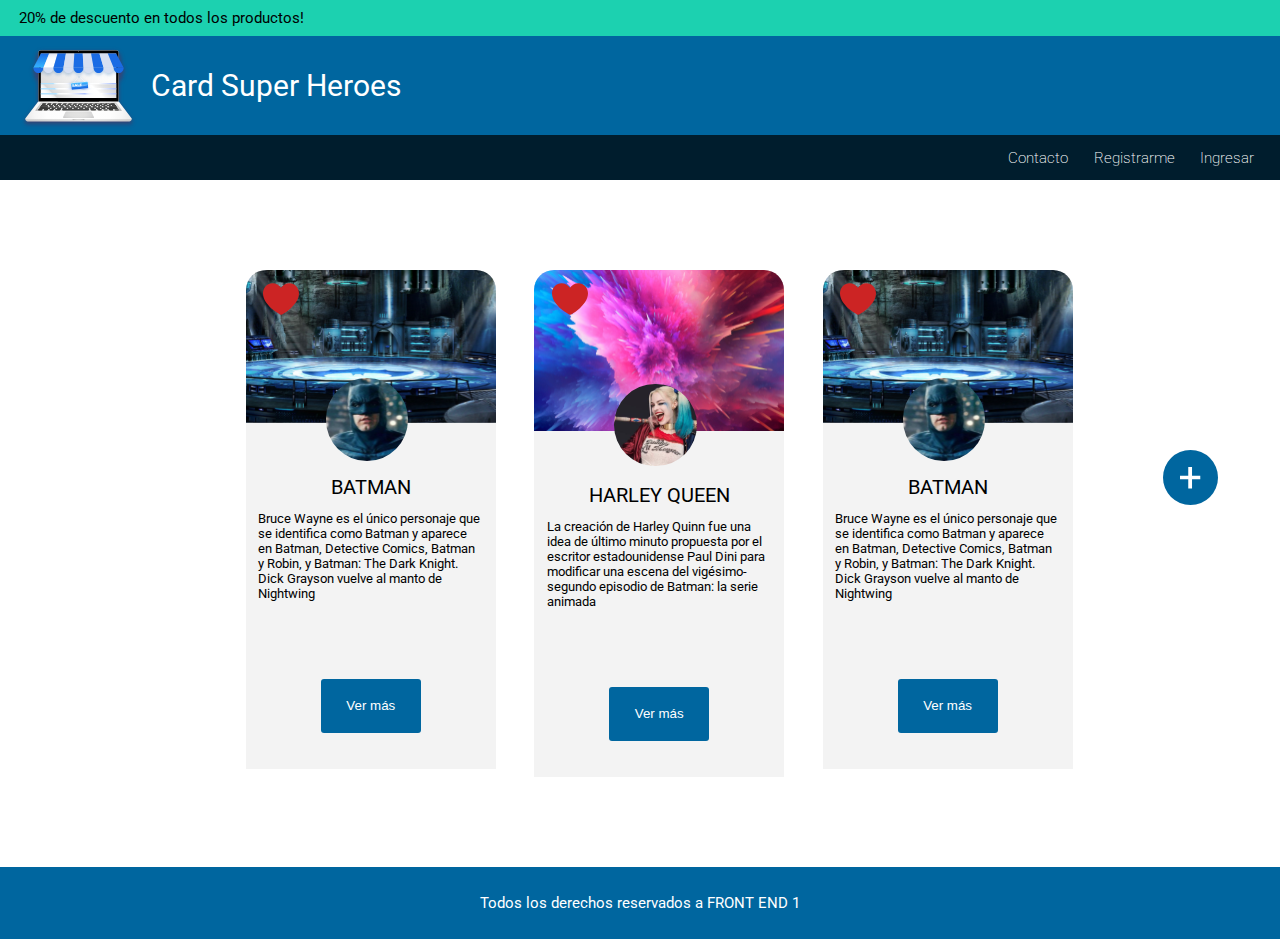
==== Formulario2/index.html @ db3ede98 "Añadiendo el trabajo de Estilos II" ====
<!DOCTYPE html>
<html lang="en">
    <head>
        <meta charset="UTF-8" />
        <meta name="viewport" content="width=device-width, initial-scale=1.0" />
        <link rel="preconnect" href="https://fonts.googleapis.com" />
        <link rel="preconnect" href="https://fonts.gstatic.com" crossorigin />
        <link
            href="https://fonts.googleapis.com/css2?family=Roboto:wght@100;300;400;700&display=swap"
            rel="stylesheet"
        />
        <link rel="stylesheet" href="./css/styles.css" />
        <title>Document</title>
    </head>
    <body>
        <header>
            <p>20% de descuento en todos los productos!</p>
            <div class="title">
                <img src="./img/icon-store.svg">
                <h1>Card Super Heroes</h1>
            </div>
            <nav class="nav-bar">
                <ul>
                    <li>Contacto</li>
                    <li>Registrarme</li>
                    <li>Ingresar</li>
                </ul>
            </nav>
        </header>
        <main>
            <section class="card-container">
                <figure class="images-container">
                    <img class="bg-batman" src="./img/bg-batman.svg" />
                    <img class="batman-picture" src="./img/avatar-batman.svg" />
                    <img class="heart-icon" src="./img/icon-heart.svg" />
                </figure>

                <article class="hero-details">
                    <h2>batman</h2>
                    <p>
                        Bruce Wayne es el único personaje que se identifica como
                        Batman y aparece en Batman, Detective Comics, Batman y
                        Robin, y Batman: The Dark Knight. Dick Grayson vuelve al
                        manto de Nightwing
                    </p>
                    <div class="button-container">
                        <button>Ver más</button>
                    </div>
                </article>
            </section>

            <section class="card-container">
                <figure class="images-container">
                    <img class="bg-batman" src="./img/bg-harley-queen.svg" />
                    <img
                        class="batman-picture"
                        src="./img/avatar-harley-queen.svg"
                    />
                    <img class="heart-icon" src="./img/icon-heart.svg" />
                </figure>

                <article class="hero-details">
                    <h2>harley queen</h2>
                    <p>
                        La creación de Harley Quinn fue una idea de último
                        minuto propuesta por el escritor estadounidense Paul
                        Dini para modificar una escena del vigésimo-segundo
                        episodio de Batman: la serie animada
                    </p>
                    <div class="button-container">
                        <button>Ver más</button>
                    </div>
                </article>
            </section>

            <section class="card-container">
                <figure class="images-container">
                    <img class="bg-batman" src="./img/bg-batman.svg" />
                    <img class="batman-picture" src="./img/avatar-batman.svg" />
                    <img class="heart-icon" src="./img/icon-heart.svg" />
                </figure>

                <article class="hero-details">
                    <h2>batman</h2>
                    <p>
                        Bruce Wayne es el único personaje que se identifica como
                        Batman y aparece en Batman, Detective Comics, Batman y
                        Robin, y Batman: The Dark Knight. Dick Grayson vuelve al
                        manto de Nightwing
                    </p>
                    <div class="button-container">
                        <button>Ver más</button>
                    </div>
                </article>
            </section>

            <div class="button-add-container">
                <button>
                    <a href="./view/addProcess.html">
                        <img src="./img/button.svg">
                    </a>
                </button>
            </div>
        </main>
        <footer>
            <p>Todos los derechos reservados a FRONT END 1</p>
        </footer>
    </body>
</html>
---- Formulario2/css/styles.css ----
* {
    margin: 0;
    padding: 0;
    box-sizing: border-box;
}

:root {
    --blue: #00669f;
    --white: #ffffff;
    --gris: #f3f3f3;
    --green: #1CD1B0;
    --dark-green: #001D2D;
}

html {
    font-size: 62.5%;
    font-family: 'Roboto', sans-serif;
}

body {
    width: 100vw;
}

header {
    height: 25vh;
}

header p {
    background-color: var(--green);
    height: 4vh;
    display: flex;
    align-items: center;
    font-size: 1.5rem;
    padding-left: 1.5%;
}

header .title {
    background-color: var(--blue);
    height: 11vh;
    display: flex;
    align-items: center;
    padding-left: 1.5%;
}

header h1 {
    font-weight: 400;
    color: var(--white);
    font-size: 3rem;
}

header img {
    height: 90%;
    margin-right: 1%;
}

header .nav-bar {
    background-color: var(--dark-green);
    height: 5vh;
    color: var(--white);
}

header .nav-bar ul {
    display: flex;
    justify-content: flex-end;
    list-style: none;
    height: 100%;
    align-items: center;
}

header .nav-bar ul li {
    margin-right: 2%;
    font-size: 1.5rem;
    font-weight: 200;
}

main {
    width: 100vw;
    display: flex;
    flex-wrap: wrap;
    justify-content: center;
}

main .card-container {
    width: 250px;
    height: 77%;
    background-color: var(--gris);
    border-radius: 2rem 2rem 0 0;
    margin-top: 5vh;
    margin-left: 3%;
}

main .card-container .images-container {
    position: relative;
    width: 100%;
}

main .card-container .images-container .bg-batman {
    width: 100%;
    border-radius: 2rem 2rem 0 0;
}

main .card-container .images-container .batman-picture {
    position: absolute;
    z-index: 1;
    width: 33%;
    right: 35%;
    top: 70%;
    border-radius: 50%;
}

main .card-container .images-container .heart-icon {
    position: absolute;
    top: 7%;
    left: 7%;
    height: 4vh;
}

main .card-container .hero-details {
    padding-top: 20%;
    display: flex;
    flex-direction: column;
    align-items: center;
}

main .card-container .hero-details h2 {
    font-size: 2rem;
    font-weight: 400;
    text-align: center;
    text-transform: uppercase;
}

main .card-container .hero-details p {
    height: 20vh;
    font-size: 1.3rem;
    padding: 5%;
}

main .card-container .hero-details .button-container {
    height: 10vh;
    display: flex;
    width: 100%;
    display: flex;
    justify-content: center;
}

main .card-container .hero-details .button-container button {
    height: 60%;
    width: 40%;
    background-color: var(--blue);
    color: var(--white);
    border: none;
    border-radius: 0.3rem;
}

main .button-add-container {
    position:relative
}

main .button-add-container button {
    height: 55px;
    width: 55px;
    border-radius: 50%;
    border: none;
    position: absolute;
    top: 25vh;
    left: 10vh;
}

main .button-add-container button a img {
    height: 55px;
    width: 55px;
}

footer {
    height:8vh;
    background-color: var(--blue);
    margin-top: 10vh;
    position: relative;
}

footer p {
    height: 100%;
    color: var(--white);
    font-size: 1.5rem;
    display: flex;
    align-items: center;
    justify-content: center;
}

@media (max-width: 768px) {
    main .card-container .images-container .heart-icon {
        height: 3vh;
    }

    main .card-container .hero-details p {
        height: 100%;
    }

    main .card-container .hero-details .button-container {
        height: 8vh;
        align-items: center;
    }
}

@media (max-width: 480px) {
    header p {
        padding-left: 5%;
    }

    header h1 {
        padding-left: 5%;
    }

    main .card-container .hero-details .button-container {
        height: 12vh;
    }

    main .card-container .hero-details .button-container button {
        height: 50%;
    }

    footer p {
        font-size: 1rem;
        font-weight: 200;
    }
}
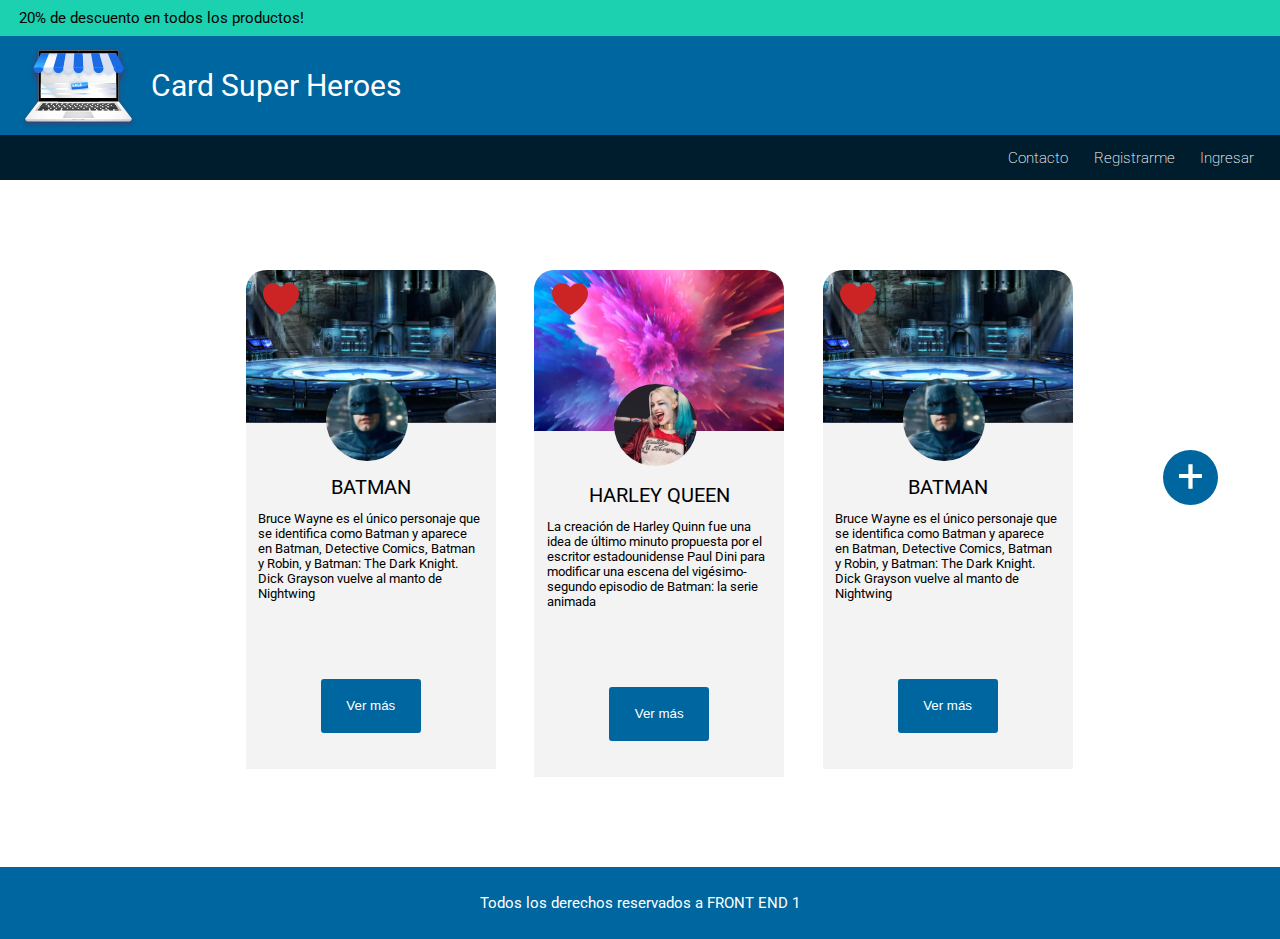
==== commit 9d75d019: "Añadiendo mejoras con pseudoclases" ====
--- a/Formulario2/index.html
+++ b/Formulario2/index.html
@@ -97,7 +97,7 @@
             <div class="button-add-container">
                 <button>
                     <a href="./view/addProcess.html">
-                        <img src="./img/button.svg">
+                        <img src="./img/icon-cross.svg">
                     </a>
                 </button>
             </div>
--- a/Formulario2/css/styles.css
+++ b/Formulario2/css/styles.css
@@ -164,11 +164,16 @@
     position: absolute;
     top: 25vh;
     left: 10vh;
+    background-color: var(--blue);
+}
+
+main .button-add-container button:hover {
+    background-color: var(--dark-green);
 }
 
 main .button-add-container button a img {
-    height: 55px;
-    width: 55px;
+    height: 25px;
+    width: 25px;
 }
 
 footer {
